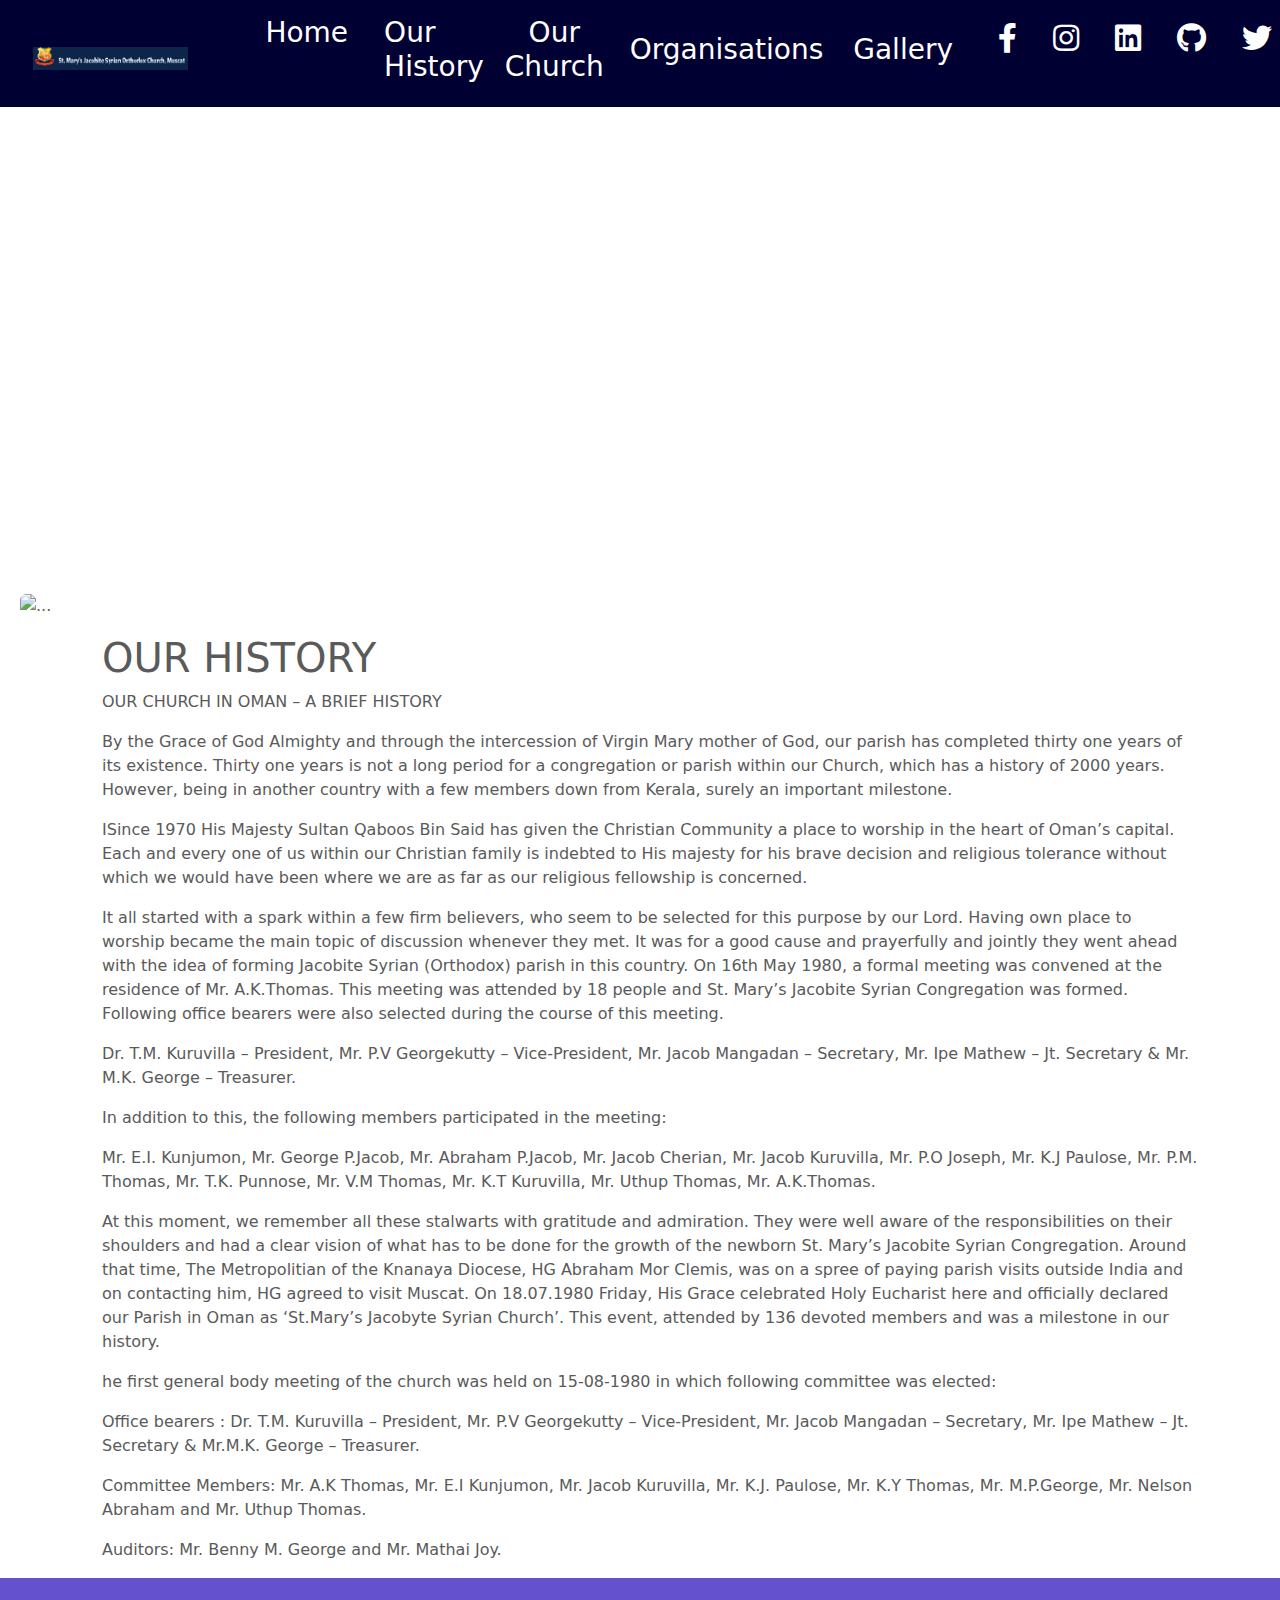
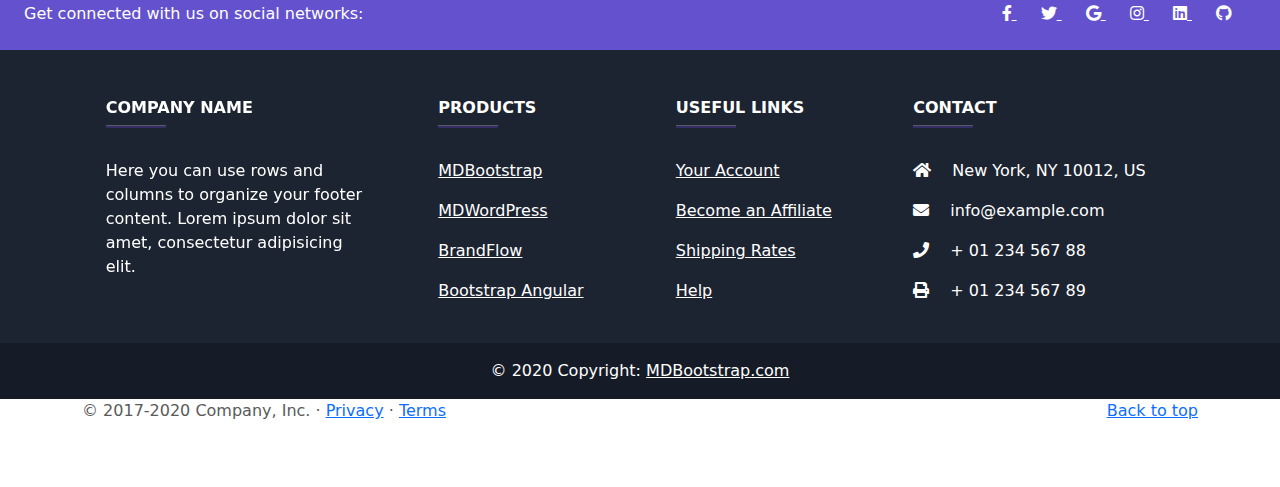
==== ourhistory.html @ 0f76da78 "Add files via upload" ====
<!doctype html>
<html lang="en">
  <head>
    <link href="https://cdn.jsdelivr.net/npm/bootstrap@5.3.0-alpha3/dist/css/bootstrap.min.css" rel="stylesheet" integrity="sha384-KK94CHFLLe+nY2dmCWGMq91rCGa5gtU4mk92HdvYe+M/SXH301p5ILy+dN9+nJOZ" crossorigin="anonymous">
    <meta charset="utf-8">
    <meta name="viewport" content="width=device-width, initial-scale=1, shrink-to-fit=no">
    <meta name="description" content="">
    <meta name="author" content="Mark Otto, Jacob Thornton, and Bootstrap contributors">
    <meta name="generator" content="Jekyll v4.1.1">
    <script src="https://code.jquery.com/jquery-3.2.1.slim.min.js" integrity="sha384-KJ3o2DKtIkvYIK3UENzmM7KCkRr/rE9/Qpg6aAZGJwFDMVNA/GpGFF93hXpG5KkN" crossorigin="anonymous"></script>
    <script src="https://cdn.jsdelivr.net/npm/popper.js@1.12.9/dist/umd/popper.min.js" integrity="sha384-ApNbgh9B+Y1QKtv3Rn7W3mgPxhU9K/ScQsAP7hUibX39j7fakFPskvXusvfa0b4Q" crossorigin="anonymous"></script>

    <script src="https://cdn.jsdelivr.net/npm/bootstrap@4.0.0/dist/js/bootstrap.min.js" integrity="sha384-JZR6Spejh4U02d8jOt6vLEHfe/JQGiRRSQQxSfFWpi1MquVdAyjUar5+76PVCmYl" crossorigin="anonymous"></script>
    <!--<script src="https://cdn.jsdelivr.net/npm/bootstrap@5.3.0-alpha3/dist/js/bootstrap.bundle.min.js" integrity="sha384-ENjdO4Dr2bkBIFxQpeoTz1HIcje39Wm4jDKdf19U8gI4ddQ3GYNS7NTKfAdVQSZe" crossorigin="anonymous"></script><-->

    <link rel="stylesheet" href="https://cdn.jsdelivr.net/npm/bootstrap@4.3.1/dist/css/bootstrap.min.css" integrity="sha384-ggOyR0iXCbMQv3Xipma34MD+dH/1fQ784/j6cY/iJTQUOhcWr7x9JvoRxT2MZw1T" crossorigin="anonymous">
<!--> form script <-->
<link href="https://cdn.jsdelivr.net/npm/bootstrap@5.0.0/dist/css/bootstrap.min.css" rel="stylesheet" >
    <script src="https://cdn.jsdelivr.net/npm/@popperjs/core@2.9.2/dist/umd/popper.min.js" ></script>
    <script src="https://cdn.jsdelivr.net/npm/bootstrap@5.0.1/dist/js/bootstrap.min.js" integrity="sha384-Atwg2Pkwv9vp0ygtn1JAojH0nYbwNJLPhwyoVbhoPwBhjQPR5VtM2+xf0Uwh9KtT" crossorigin="anonymous"></script>








    <title>Carousel Template · Bootstrap</title>

    <link rel="canonical" href="https://getbootstrap.com/docs/4.5/examples/carousel/">

    <!-- Bootstrap core CSS -->
<link href="../assets/dist/css/bootstrap.min.css" rel="stylesheet">

    <style>
      .bd-placeholder-img {
        font-size: 1.125rem;
        text-anchor: middle;
        -webkit-user-select: none;
        -moz-user-select: none;
        -ms-user-select: none;
        user-select: none;
      }

      @media (min-width: 768px) {
        .bd-placeholder-img-lg {
          font-size: 3.5rem;
        }
      }
    </style>
    <!-- Custom styles for this template -->
    <link href="carousel.css" rel="stylesheet">
  </head>
  <body>

    <header>
  <nav class="navbar navbar-expand-lg navbar-dark fixed-top "style="background-color: #000033;">
    <a class="navbar-brand" href="#"> <img class="img"src="img\1.jpg" alt="" ;></a>
    <button class="navbar-toggler" type="button" data-toggle="collapse" data-target="#navbarCollapse" aria-controls="navbarCollapse" aria-expanded="false" aria-label="Toggle navigation">
      <span class="navbar-toggler-icon"></span>
    </button>

    <div class="collapse navbar-collapse" id="navbarCollapse">
      <ul class="navbar-nav mr-auto">
        <li class="nav-item active">
          <a class="nav-link " href="index.html"><h3>Home</h3> <span class="sr-only">(current)</span></a>
        </li>

        <li class="nav-item active">
          <a class="nav-link" href="ourhistory.html"><h3>Our History</h3> </a>
        </li>


        <div class="btn-group">
            <button type="button" class="btn btn-link " data-bs-toggle="dropdown" aria-expanded="false">
              <h3>Our Church</h3>
            </button>
            <ul class="dropdown-menu">
              <li><a class="dropdown-item" href="hirarchi.html">Hierarchy</a></li>
              <li><a class="dropdown-item" href="administration.html">Administration</a></li>
              <li><a class="dropdown-item" href="formervicar.html">Former Vicar</a></li>

              <li><a class="dropdown-item" href="#">Separated link</a></li>
            </ul>
          </div>
         <div class="btn-group">
    <button type="button" class="btn btn-link " data-bs-toggle="dropdown" aria-expanded="false">
    <h3>  Organisations </h3>
    </button>
    <ul class="dropdown-menu">
      <li><a class="dropdown-item" href="sundayschool.html">Sunday School</a></li>
      <li><a class="dropdown-item" href="churchchoir.html">Church-Choir</a></li>
      <li><a class="dropdown-item" href="youthassociation.html">Youth Association</a></li>

      <li><a class="dropdown-item" href="vanithasamajam.html">Vanitha Samajam</a></li>
    </ul>
  </div>
  <div class="btn-group">
  <button type="button" class="btn btn-link  btn-lg" data-bs-toggle="dropdown" aria-expanded="false">
  <h3>Gallery</h3
  </button>
  <ul class="dropdown-menu">
  <li><a class="dropdown-item" href="#">Current Photo</a></li>
  <li><a class="dropdown-item" href="#">Old Photos</a></li>
  <li><a class="dropdown-item" href="#">Events </a></li>
  <li><hr class="dropdown-divider"></li>
  <li><a class="dropdown-item" href="#">Calender</a></li>
  </ul>
  </div>
  <link rel="stylesheet" href="https://use.fontawesome.com/releases/v5.15.1/css/all.css">
  <ul class="navbar-nav d-flex flex-row ">
                <!-- Icons -->
                <li class="nav-item me-3 me-lg-0">
                    <a class="nav-link" href="#">
                        <i class="fab fa-facebook-f text-white"></i>
                    </a>
                </li>
                <li class="nav-item me-3 me-lg-0">
                    <a class="nav-link" href="#">
                        <i class="fab fa-instagram text-white"></i>
                    </a>
                </li>
                <li class="nav-item me-3 me-lg-0">
                    <a class="nav-link" href="#">
                        <i class="fab fa-linkedin text-white"></i>
                    </a>
                </li>
                <li class="nav-item me-3 me-lg-0">
                    <a class="nav-link" href="#">
                        <i class="fab fa-github text-white"></i>
                    </a>
                </li>
                <li class="nav-item me-3 me-lg-0">
                    <a class="nav-link" href="#">
                        <i class="fab fa-twitter text-white"></i>
                    </a>
                </li>






  <!-- form-->







      <!-- <form class="form-inline mt-2 mt-md-0">
        <input class="form-control mr-sm-2" type="text" placeholder="Search" aria-label="Search">
        <button class="btn btn-outline-success my-2 my-sm-0" type="submit">Search</button>
      </form> /*  -->
    </div>

  </nav>
  </header>
<div
  class="bg-image p-5 text-center shadow-1-strong rounded mb-5 text-white"
  style="background-image: url('https://mdbcdn.b-cdn.net/img/new/slides/003.webp'); height: 50vh;"
>
  <h1 class="mb-3 h2">Jumbotron</h1>

  <p>
    Lorem ipsum dolor, sit amet consectetur adipisicing elit. Repellendus praesentium
    labore accusamus sequi, voluptate debitis tenetur in deleniti possimus modi voluptatum
    neque maiores dolorem unde? Aut dolorum quod excepturi fugit.
  </p>
</div>




  <!-- Marketing messaging and featurettes
  ================================================== -->
  <!-- Wrap the rest of the page in another container to center all the content. -->





    <!-- START THE FEATURETTES -->


    <div class="flash_news">
        <div class="container">
            <div class="row">
                <div class="col-md-2">

                </div>
                <div class="col-md-10">
                    <marquee class="news_scrool" behavior="scroll" direction="left" onmouseover="this.stop();" onmouseout="this.start();">
                                        </marquee>
                </div>
            </div>
        </div>
    </div>
  <div class="imgo">

 <img src="C:\Users\Amal\Desktop\carousel\img\10.jpg" class="rounded float-start" alt="...">  </div>
                <section class="home-services">
                    <div class="container">
                        <div class="row">
                            <div class="col-md-12">
                                <div class="joc">  <br> <span>  </span></div>

                            </div>
                            <div class="col-md-12">
                                <div class="jacobite_details">

                                    <p>
                                      <h1>OUR HISTORY</h1>
                                        <span>  OUR CHURCH IN OMAN – A BRIEF HISTORY </span>
                                    </p>
                                    <p>By the Grace of God Almighty and through the intercession of Virgin Mary mother of God, our parish has completed thirty one years of its existence. Thirty one years is not a long period for a congregation or parish within our Church, which has a history of 2000 years. However, being in another country with a few members down from Kerala, surely an important milestone.</p>
                                    <p>
                                        ISince 1970 His Majesty Sultan Qaboos Bin Said has given the Christian Community a place to worship in the heart of Oman’s capital. Each and every one of us within our Christian family is indebted to His majesty for his brave decision and religious tolerance without which we would have been where we are as far as our religious fellowship is concerned.
                                    <p>
                                        It all started with a spark within a few firm believers, who seem to be selected for this purpose by our Lord. Having own place to worship became the main topic of discussion whenever they met. It was for a good cause and prayerfully and jointly they went ahead with the idea of forming Jacobite Syrian (Orthodox) parish in this country. On 16th May 1980, a formal meeting was convened at the residence of Mr. A.K.Thomas. This meeting was attended by 18 people and St. Mary’s Jacobite Syrian Congregation was formed. Following office bearers were also selected during the course of this meeting.
                                    </p>
                                    <p>
                                        Dr. T.M. Kuruvilla – President, Mr. P.V Georgekutty – Vice-President, Mr. Jacob Mangadan – Secretary, Mr. Ipe Mathew – Jt. Secretary & Mr. M.K. George – Treasurer.
                                    </p>
                                    <p>
                                      In addition to this, the following members participated in the meeting:
                                    <p>
                                        Mr. E.I. Kunjumon, Mr. George P.Jacob, Mr. Abraham P.Jacob, Mr. Jacob Cherian, Mr. Jacob Kuruvilla, Mr. P.O Joseph, Mr. K.J Paulose, Mr. P.M. Thomas, Mr. T.K. Punnose, Mr. V.M Thomas, Mr. K.T Kuruvilla, Mr. Uthup Thomas, Mr. A.K.Thomas.
                                    </p>
                                    <p>
                                      At this moment, we remember all these stalwarts with gratitude and admiration. They were well aware of the responsibilities on their shoulders and had a clear vision of what has to be done for the growth of the newborn St. Mary’s Jacobite Syrian Congregation. Around that time, The Metropolitian of the Knanaya Diocese, HG Abraham Mor Clemis, was on a spree of paying parish visits outside India and on contacting him, HG agreed to visit Muscat. On 18.07.1980 Friday, His Grace celebrated Holy Eucharist here and officially declared our Parish in Oman as ‘St.Mary’s Jacobyte Syrian Church’. This event, attended by 136 devoted members and was a milestone in our history.
                                    </p>
                                    <p>he first general body meeting of the church was held on 15-08-1980 in which following committee was elected:</p>
                                    <p>Office bearers : Dr. T.M. Kuruvilla – President, Mr. P.V Georgekutty – Vice-President, Mr. Jacob Mangadan – Secretary, Mr. Ipe Mathew – Jt. Secretary & Mr.M.K. George – Treasurer.</p>
                                    <p>Committee Members: Mr. A.K Thomas, Mr. E.I Kunjumon, Mr. Jacob Kuruvilla, Mr. K.J. Paulose, Mr. K.Y Thomas, Mr. M.P.George, Mr. Nelson Abraham and Mr. Uthup Thomas.</p>
                                    <p>Auditors: Mr. Benny M. George and Mr. Mathai Joy.</p>
                                </div>
                            </div>
                        </div>
                        <!-- end row -->
                    </div>






                    <div >

                      <!-- Footer -->
                      <footer
                              class="text-center text-lg-start text-white"
                              style="background-color: #1c2331"
                              >
                        <!-- Section: Social media -->
                        <section
                                 class="d-flex justify-content-between p-4"
                                 style="background-color: #6351ce"
                                 >
                          <!-- Left -->
                          <div class="me-5">
                            <span>Get connected with us on social networks:</span>
                          </div>
                          <!-- Left -->

                          <!-- Right -->
                          <div>
                            <a href="" class="text-white me-4">
                              <i class="fab fa-facebook-f"></i>
                            </a>
                            <a href="" class="text-white me-4">
                              <i class="fab fa-twitter"></i>
                            </a>
                            <a href="" class="text-white me-4">
                              <i class="fab fa-google"></i>
                            </a>
                            <a href="" class="text-white me-4">
                              <i class="fab fa-instagram"></i>
                            </a>
                            <a href="" class="text-white me-4">
                              <i class="fab fa-linkedin"></i>
                            </a>
                            <a href="" class="text-white me-4">
                              <i class="fab fa-github"></i>
                            </a>
                          </div>
                          <!-- Right -->
                        </section>
                        <!-- Section: Social media -->

                        <!-- Section: Links  -->
                        <section class="">
                          <div class="container text-center text-md-start mt-5">
                            <!-- Grid row -->
                            <div class="row mt-3">
                              <!-- Grid column -->
                              <div class="col-md-3 col-lg-4 col-xl-3 mx-auto mb-4">
                                <!-- Content -->
                                <h6 class="text-uppercase fw-bold">Company name</h6>
                                <hr
                                    class="mb-4 mt-0 d-inline-block mx-auto"
                                    style="width: 60px; background-color: #7c4dff; height: 2px"
                                    />
                                <p>
                                  Here you can use rows and columns to organize your footer
                                  content. Lorem ipsum dolor sit amet, consectetur adipisicing
                                  elit.
                                </p>
                              </div>
                              <!-- Grid column -->

                              <!-- Grid column -->
                              <div class="col-md-2 col-lg-2 col-xl-2 mx-auto mb-4">
                                <!-- Links -->
                                <h6 class="text-uppercase fw-bold">Products</h6>
                                <hr
                                    class="mb-4 mt-0 d-inline-block mx-auto"
                                    style="width: 60px; background-color: #7c4dff; height: 2px"
                                    />
                                <p>
                                  <a href="#!" class="text-white">MDBootstrap</a>
                                </p>
                                <p>
                                  <a href="#!" class="text-white">MDWordPress</a>
                                </p>
                                <p>
                                  <a href="#!" class="text-white">BrandFlow</a>
                                </p>
                                <p>
                                  <a href="#!" class="text-white">Bootstrap Angular</a>
                                </p>
                              </div>
                              <!-- Grid column -->

                              <!-- Grid column -->
                              <div class="col-md-3 col-lg-2 col-xl-2 mx-auto mb-4">
                                <!-- Links -->
                                <h6 class="text-uppercase fw-bold">Useful links</h6>
                                <hr
                                    class="mb-4 mt-0 d-inline-block mx-auto"
                                    style="width: 60px; background-color: #7c4dff; height: 2px"
                                    />
                                <p>
                                  <a href="#!" class="text-white">Your Account</a>
                                </p>
                                <p>
                                  <a href="#!" class="text-white">Become an Affiliate</a>
                                </p>
                                <p>
                                  <a href="#!" class="text-white">Shipping Rates</a>
                                </p>
                                <p>
                                  <a href="#!" class="text-white">Help</a>
                                </p>
                              </div>
                              <!-- Grid column -->

                              <!-- Grid column -->
                              <div class="col-md-4 col-lg-3 col-xl-3 mx-auto mb-md-0 mb-4">
                                <!-- Links -->
                                <h6 class="text-uppercase fw-bold">Contact</h6>
                                <hr
                                    class="mb-4 mt-0 d-inline-block mx-auto"
                                    style="width: 60px; background-color: #7c4dff; height: 2px"
                                    />
                                <p><i class="fas fa-home mr-3"></i> New York, NY 10012, US</p>
                                <p><i class="fas fa-envelope mr-3"></i> info@example.com</p>
                                <p><i class="fas fa-phone mr-3"></i> + 01 234 567 88</p>
                                <p><i class="fas fa-print mr-3"></i> + 01 234 567 89</p>
                              </div>
                              <!-- Grid column -->
                            </div>
                            <!-- Grid row -->
                          </div>
                        </section>
                        <!-- Section: Links  -->

                        <!-- Copyright -->
                        <div
                             class="text-center p-3"
                             style="background-color: rgba(0, 0, 0, 0.2)"
                             >
                          © 2020 Copyright:
                          <a class="text-white" href="https://mdbootstrap.com/"
                             >MDBootstrap.com</a
                            >
                        </div>
                        <!-- Copyright -->
                      </footer>
                      <!-- Footer -->

                    </div>
                    <!-- End of .container -->































  <!-- FOOTER -->
  <footer class="container">
    <p class="float-right"><a href="#">Back to top</a></p>
    <p>&copy; 2017-2020 Company, Inc. &middot; <a href="#">Privacy</a> &middot; <a href="#">Terms</a></p>
  </footer>
</main>
<script src="https://code.jquery.com/jquery-3.5.1.slim.min.js" integrity="sha384-DfXdz2htPH0lsSSs5nCTpuj/zy4C+OGpamoFVy38MVBnE+IbbVYUew+OrCXaRkfj" crossorigin="anonymous"></script>
      <script>window.jQuery || document.write('<script src="../assets/js/vendor/jquery.slim.min.js"><\/script>')</script><script src="../assets/dist/js/bootstrap.bundle.min.js"></script>
</html>
---- carousel.css ----
/* GLOBAL STYLES
-------------------------------------------------- */
/* Padding below the footer and lighter body text */

body {
  padding-top: 3rem;
  padding-bottom: 3rem;
  color: #5a5a5a;
}
.header{
  margin-top: 1px;
  background-color: #000033;
}

/* CUSTOMIZE THE CAROUSEL
-------------------------------------------------- */

/* Carousel base class */
.carousel {
  margin-bottom: 4rem;
}
/* Since positioning the image, we need to help out the caption */
.carousel-caption {
  bottom: 3rem;
  z-index: 10;
}

/* Declare heights because of positioning of img element */
.carousel-item {
  height: 32rem;
}
.carousel-item > img {
  position: absolute;
  top: 0;
  left: 0;
  min-width: 100%;
  height: 32rem;
}


/* MARKETING CONTENT
-------------------------------------------------- */

/* Center align the text within the three columns below the carousel */
.marketing .col-lg-4 {
  margin-bottom: 1.5rem;
  text-align: center;

}
.marketing h2 {
  font-weight: 400;
}
.marketing .col-lg-4 p {
  margin-right: .75rem;
  margin-left: .75rem;
}


/* Featurettes
------------------------- */

.featurette-divider {
  margin: 5rem 0; /* Space out the Bootstrap <hr> more */
}

/* Thin out the marketing headings */
.featurette-heading {
  font-weight: 300;
  line-height: 1;
  letter-spacing: -.05rem;
}


/* RESPONSIVE CSS
-------------------------------------------------- */

@media (min-width: 40em) {
  /* Bump up size of carousel content */
  .carousel-caption p {
    margin-bottom: 1.25rem;
    font-size: 1.25rem;
    line-height: 1.4;
  }

  .featurette-heading {
    font-size: 50px;
  }
}

@media (min-width: 62em) {
  .featurette-heading {
    margin-top: 7rem;
  }
}
.img {
  display: block;
  margin-left: auto;
  margin-right: auto;
  width: 70%;
  margin-top: 10px;
}


.btn-link{
  text-decoration: none;
  color: white;
}
.navbar:hover{
  color: red;
}


.carousel-item >img{

  height:690px;
  width:800px;
  padding: 20px;

}

.carousel-item {

  padding: 50px;
}





.  .col-lg-4:hover {
          transform: scale(1.5,1.5);
        }

  .col-lg-4:hover {
          transform: scale(1.5,1.5);
        }

.col-lg-4{

  opacity: 0;
  transform: translateY(20vh);
  visibility: hidden;
  transition: opacity 0.6s ease-out, transform 1.2s ease-out;
  will-change: opacity, visibility;
}
.col-lg-4 {
  opacity: 1;
  transform: none;
  visibility: visible;

}




.col-md-7{

  opacity: 0;
  transform: translateY(20vh);
  visibility: hidden;
  transition: opacity 0.6s ease-out, transform 1.2s ease-out;
  will-change: opacity, visibility;
}
.col-md-7 {
  opacity: 1;
  transform: none;
  visibility: visible;}
.nav-item{
padding-left: 20px;
font-size: 30px;

}




.btn-group:hover .dropdown-menu{
  display: block;
}
.imgo{
  margin-left: 20px;
  margin-right: 40px;
  padding-right: 20px;
}
.jacobite_details{
margin-left: 20px;

}



.manc{
  font-size: 60px;
  text-align: center;

}



.map-container{
  overflow:hidden;
  padding-bottom:56.25%;
  position:relative;
  height:0;
}
.map-container iframe{
  left:0;
  top:0;
  height:100%;
  width:100%;
  position:absolute;
}
.d1{
text-align: center;
font-size: 80px;
}
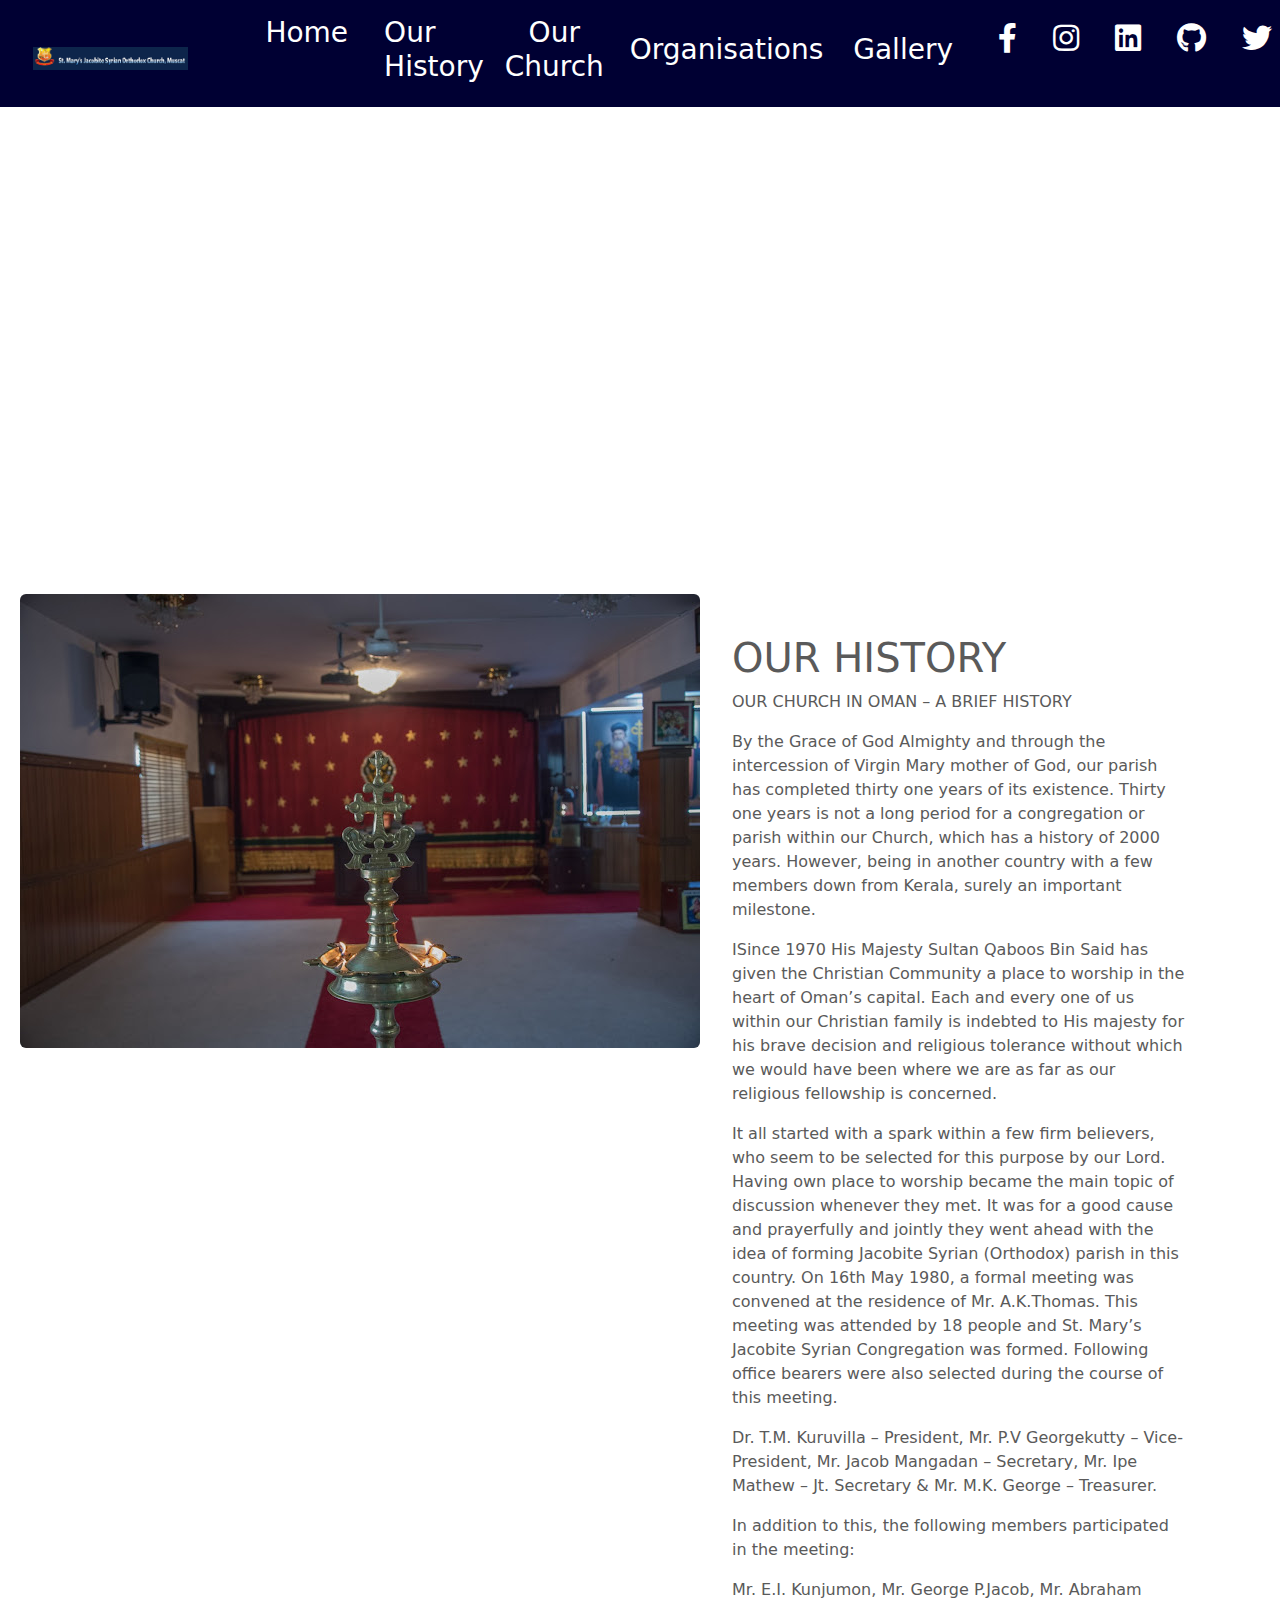
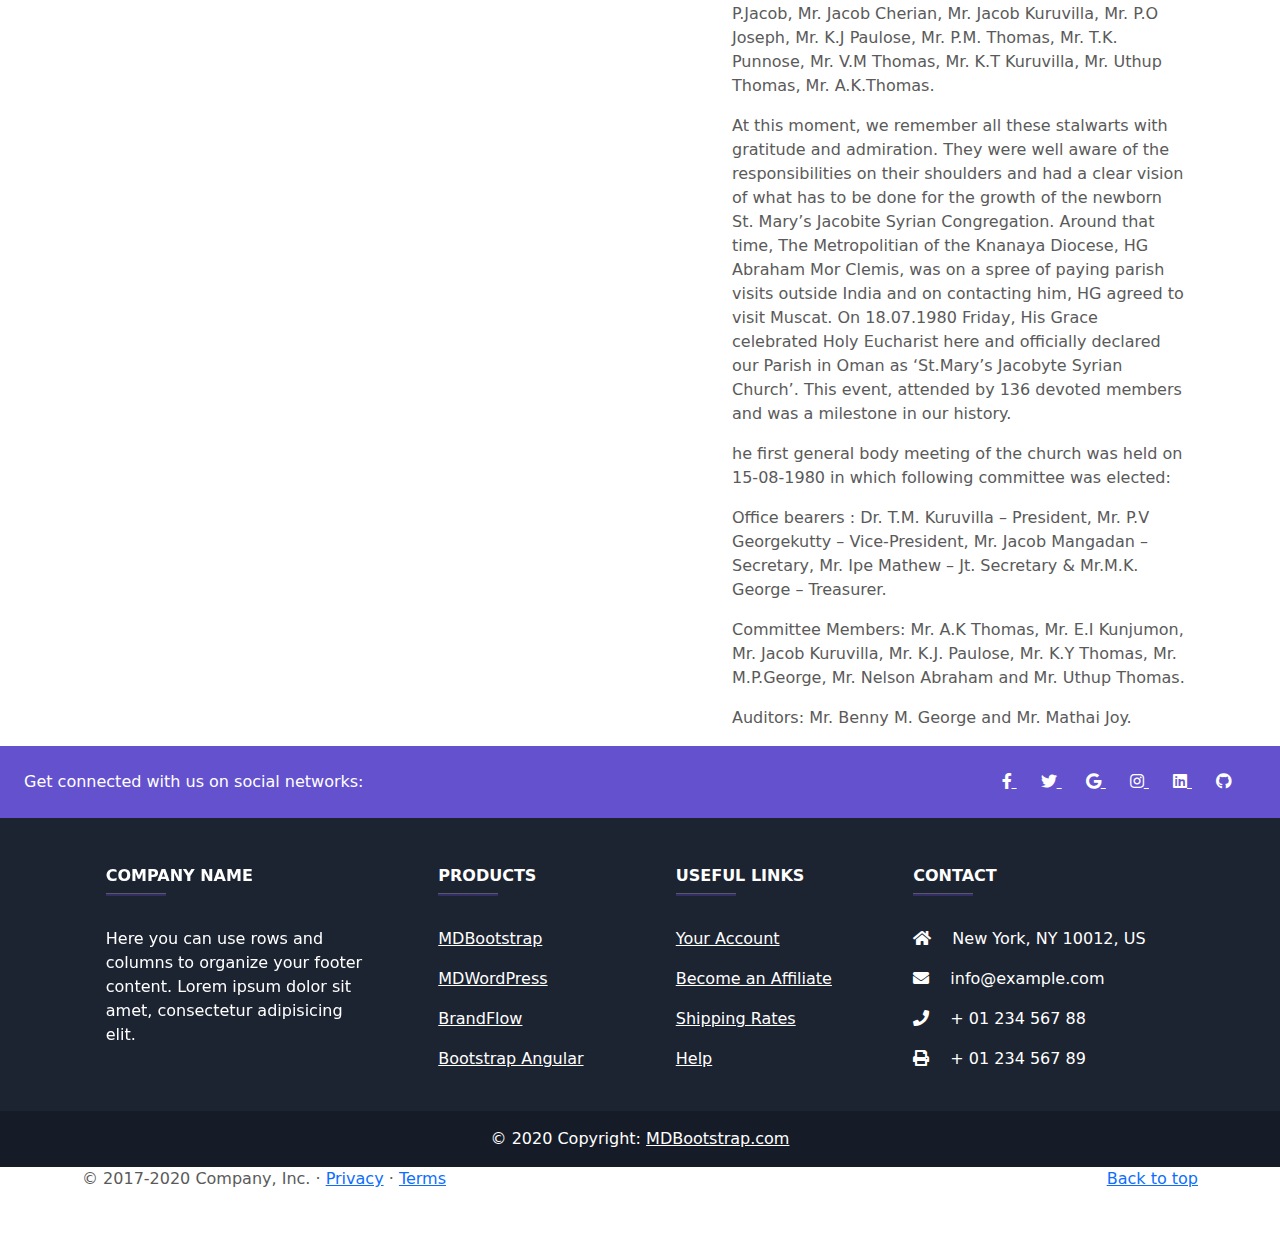
==== commit 5be96608: "Update ourhistory.html" ====
--- a/ourhistory.html
+++ b/ourhistory.html
@@ -201,7 +201,7 @@
     </div>
   <div class="imgo">
 
- <img src="C:\Users\Amal\Desktop\carousel\img\10.jpg" class="rounded float-start" alt="...">  </div>
+ <img src="img\10.jpg" class="rounded float-start" alt="...">  </div>
                 <section class="home-services">
                     <div class="container">
                         <div class="row">
